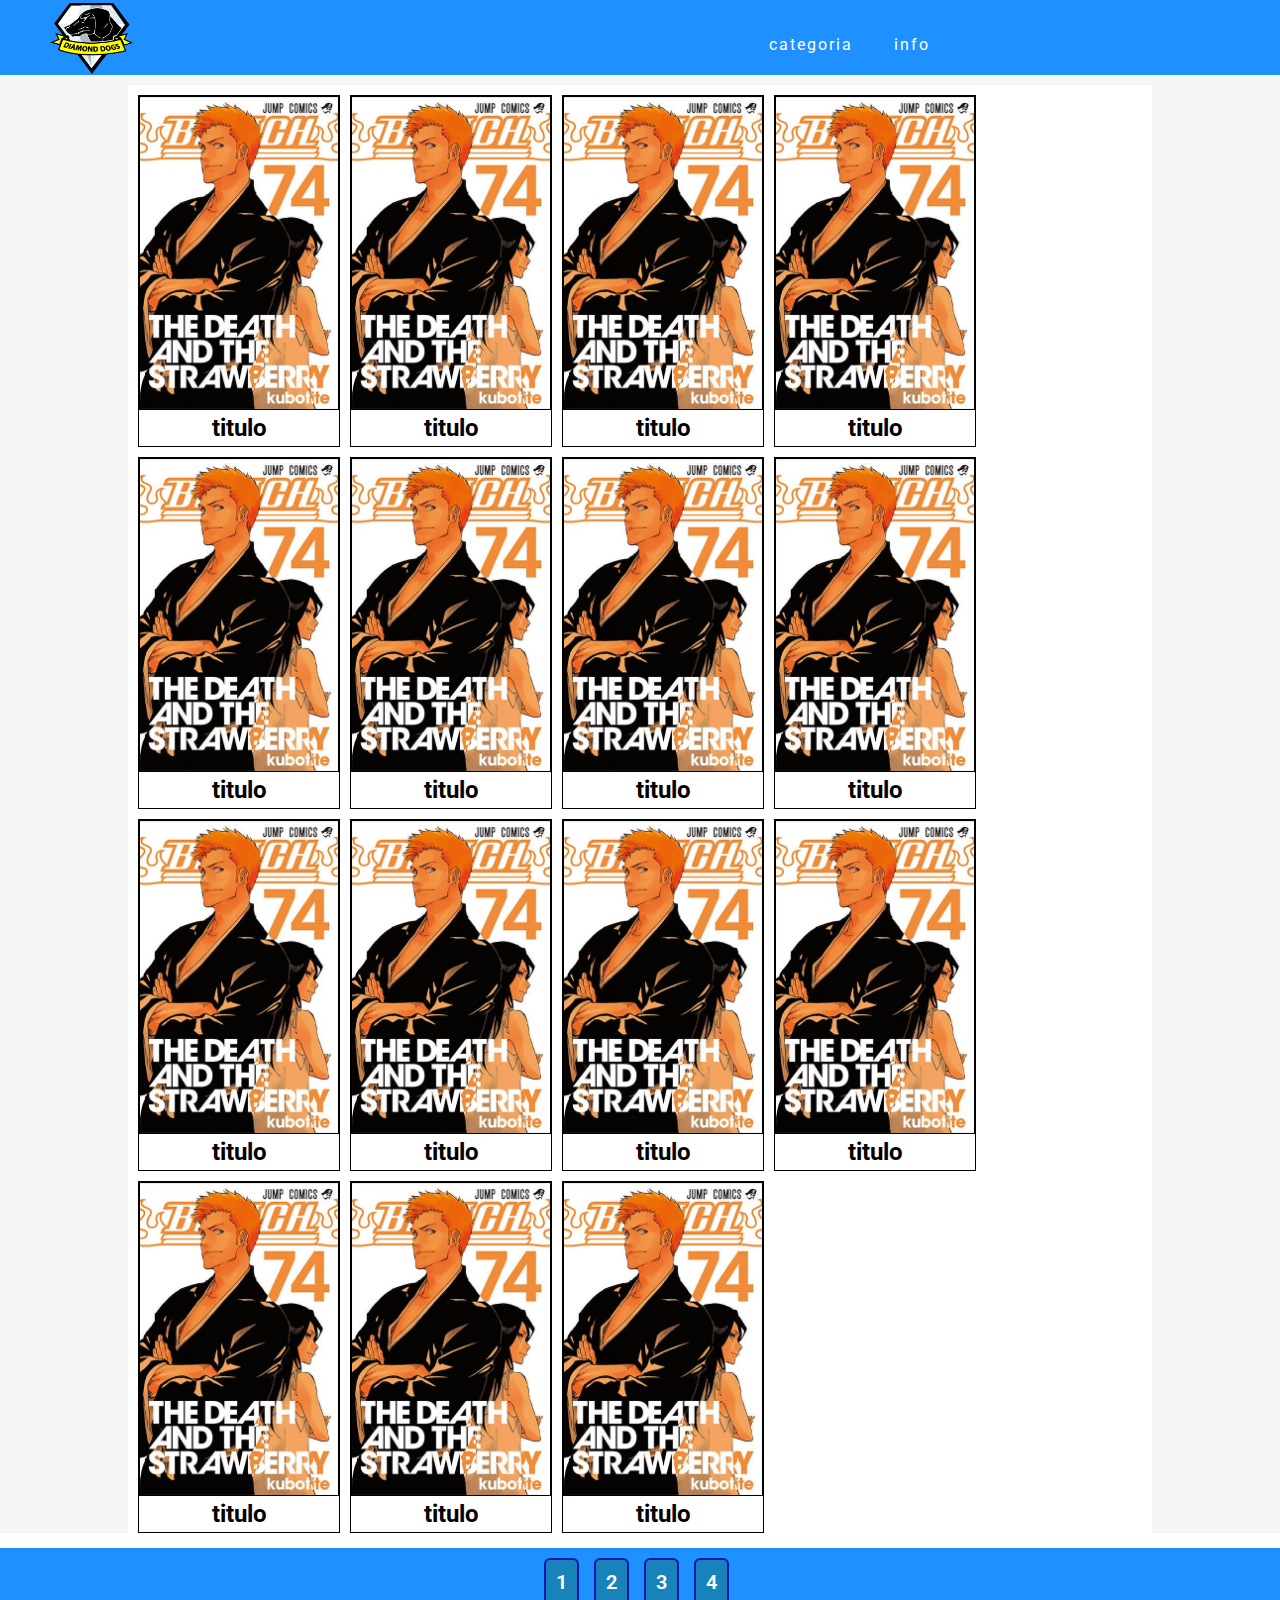
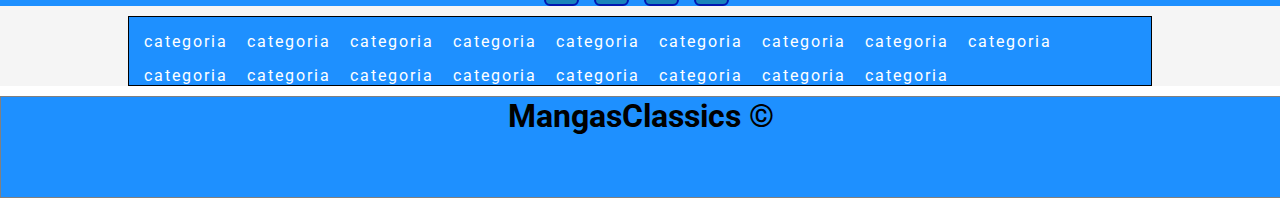
==== index.html @ 24fc8753 "subo este desastre" ====
<!DOCTYPE html>
<html lang="en">

<head>
    <meta charset="UTF-8">
    <meta name="viewport" content="width=device-width, initial-scale=1.0">
    <meta http-equiv="X-UA-Compatible" content="ie=edge">
    <title>MangasClassics</title>
    <link rel="stylesheet" href="https://cdnjs.cloudflare.com/ajax/libs/font-awesome/5.13.0/css/all.min.css">
</head>
<link href="css\style.css" rel="stylesheet" type="text/css">
<link href="https://fonts.googleapis.com/css?family=Roboto&display=swap" rel="stylesheet">

<body>
    <!-- BANER -->
    <header>
        <div class="inicio">
            <div class="logo">
                <img src="img\icons\diamond-dog-mgs-logo-92B35AAE5F-seeklogo.com.png">
            </div>
            <nav class="navegador">
                <ul>
                    <a href="index.html">
                        categoria
                    </a>
                    <a href="index.html">
                        info
                    </a>
                </ul>
            </nav>
        </div>
    </header>
    <!-- ITEMS AND CATEGORIES -->
    <div class="envoltorio">
        <div class="conteiner">
            <div class="item">
                <a href="index.html">
                <div class="portada">
                    <img class="portadaImg" src="img/portadas/Bleach.jpg" alt="">
                    <div class="titulo">
                        <h1>titulo</h1>
                    </div>
                </div>
            </a>
            </div>

            <div class="item">
                <a href="index.html">
                <div class="portada">
                    <img class="portadaImg" src="img/portadas/Bleach.jpg" alt="">
                    <div class="titulo">
                        <h1>titulo</h1>
                    </div>
                </div>
            </a>
            </div>

            <div class="item">
                <a href="index.html">
                <div class="portada">
                    <img class="portadaImg" src="img/portadas/Bleach.jpg" alt="">
                    <div class="titulo">
                        <h1>titulo</h1>
                    </div>
                </div>
            </a>
            </div>

            <div class="item">
                <a href="index.html">
                <div class="portada">
                    <img class="portadaImg" src="img/portadas/Bleach.jpg" alt="">
                    <div class="titulo">
                        <h1>titulo</h1>
                    </div>
                </div>
            </a>
            </div>

            <div class="item">
                <a href="index.html">
                <div class="portada">
                    <img class="portadaImg" src="img/portadas/Bleach.jpg" alt="">
                    <div class="titulo">
                        <h1>titulo</h1>
                    </div>
                </div>
            </a>
            </div>

            <div class="item">
                <a href="index.html">
                <div class="portada">
                    <img class="portadaImg" src="img/portadas/Bleach.jpg" alt="">
                    <div class="titulo">
                        <h1>titulo</h1>
                    </div>
                </div>
            </a>
            </div>

            <div class="item">
                <a href="index.html">
                <div class="portada">
                    <img class="portadaImg" src="img/portadas/Bleach.jpg" alt="">
                    <div class="titulo">
                        <h1>titulo</h1>
                    </div>
                </div>
            </a>
            </div>

            <div class="item">
                <a href="index.html">
                <div class="portada">
                    <img class="portadaImg" src="img/portadas/Bleach.jpg" alt="">
                    <div class="titulo">
                        <h1>titulo</h1>
                    </div>
                </div>
            </a>
            </div>

            <div class="item">
                <a href="index.html">
                <div class="portada">
                    <img class="portadaImg" src="img/portadas/Bleach.jpg" alt="">
                    <div class="titulo">
                        <h1>titulo</h1>
                    </div>
                </div>
            </a>
            </div>

            <div class="item">
                <a href="index.html">
                <div class="portada">
                    <img class="portadaImg" src="img/portadas/Bleach.jpg" alt="">
                    <div class="titulo">
                        <h1>titulo</h1>
                    </div>
                </div>
            </a>
            </div>

            <div class="item">
                <a href="index.html">
                <div class="portada">
                    <img class="portadaImg" src="img/portadas/Bleach.jpg" alt="">
                    <div class="titulo">
                        <h1>titulo</h1>
                    </div>
                </div>
            </a>
            </div>

            <div class="item">
                <a href="index.html">
                <div class="portada">
                    <img class="portadaImg" src="img/portadas/Bleach.jpg" alt="">
                    <div class="titulo">
                        <h1>titulo</h1>
                    </div>
                </div>
            </a>
            </div>

            <div class="item">
                <a href="index.html">
                <div class="portada">
                    <img class="portadaImg" src="img/portadas/Bleach.jpg" alt="">
                    <div class="titulo">
                        <h1>titulo</h1>
                    </div>
                </div>
            </a>
            </div>

            <div class="item">
                <a href="index.html">
                <div class="portada">
                    <img class="portadaImg" src="img/portadas/Bleach.jpg" alt="">
                    <div class="titulo">
                        <h1>titulo</h1>
                    </div>
                </div>
            </a>
            </div>

            <div class="item">
                <a href="index.html">
                <div class="portada">
                    <img class="portadaImg" src="img/portadas/Bleach.jpg" alt="">
                    <div class="titulo">
                        <h1>titulo</h1>
                    </div>
                </div>
            </a>
            </div>
            
        </div>
    </div>
    <!-- end Items -->
    <!-- nav -->
    <div class="navegacion">
        <div class="butons">
            <a class="Boton" id="primero"  href="index.html">1</a>
            <a class="Boton"  href="index.html">2</a>
            <a class="Boton"  href="index.html">3</a>
            <a class="Boton"  href="index.html">4</a>
        </div>
    </div>
    <!-- end nav -->
    <!-- categorias-->
    <div class="envoltorio">
        <div class="conteiner">
            <ul class="categoriasLower">
                <a class="section" href="index.html">categoria</a>
                <a class="section" href="index.html">categoria</a>
                <a class="section" href="index.html">categoria</a>
                <a class="section" href="index.html">categoria</a>
                <a class="section" href="index.html">categoria</a>
                <a class="section" href="index.html">categoria</a>
                <a class="section" href="index.html">categoria</a>
                <a class="section" href="index.html">categoria</a>
                <a class="section" href="index.html">categoria</a>
                <a class="section" href="index.html">categoria</a>
                <a class="section" href="index.html">categoria</a>
                <a class="section" href="index.html">categoria</a>
                <a class="section" href="index.html">categoria</a>
                <a class="section" href="index.html">categoria</a>
                <a class="section" href="index.html">categoria</a>
                <a class="section" href="index.html">categoria</a>
                <a class="section" href="index.html">categoria</a>
            </ul>
        </div>
    </div>
    <div class="footer">
        <h1>MangasClassics ©</h1>
    </div>
    <!--end categorias-->
    
    <!--footer-->


</body>


</html>
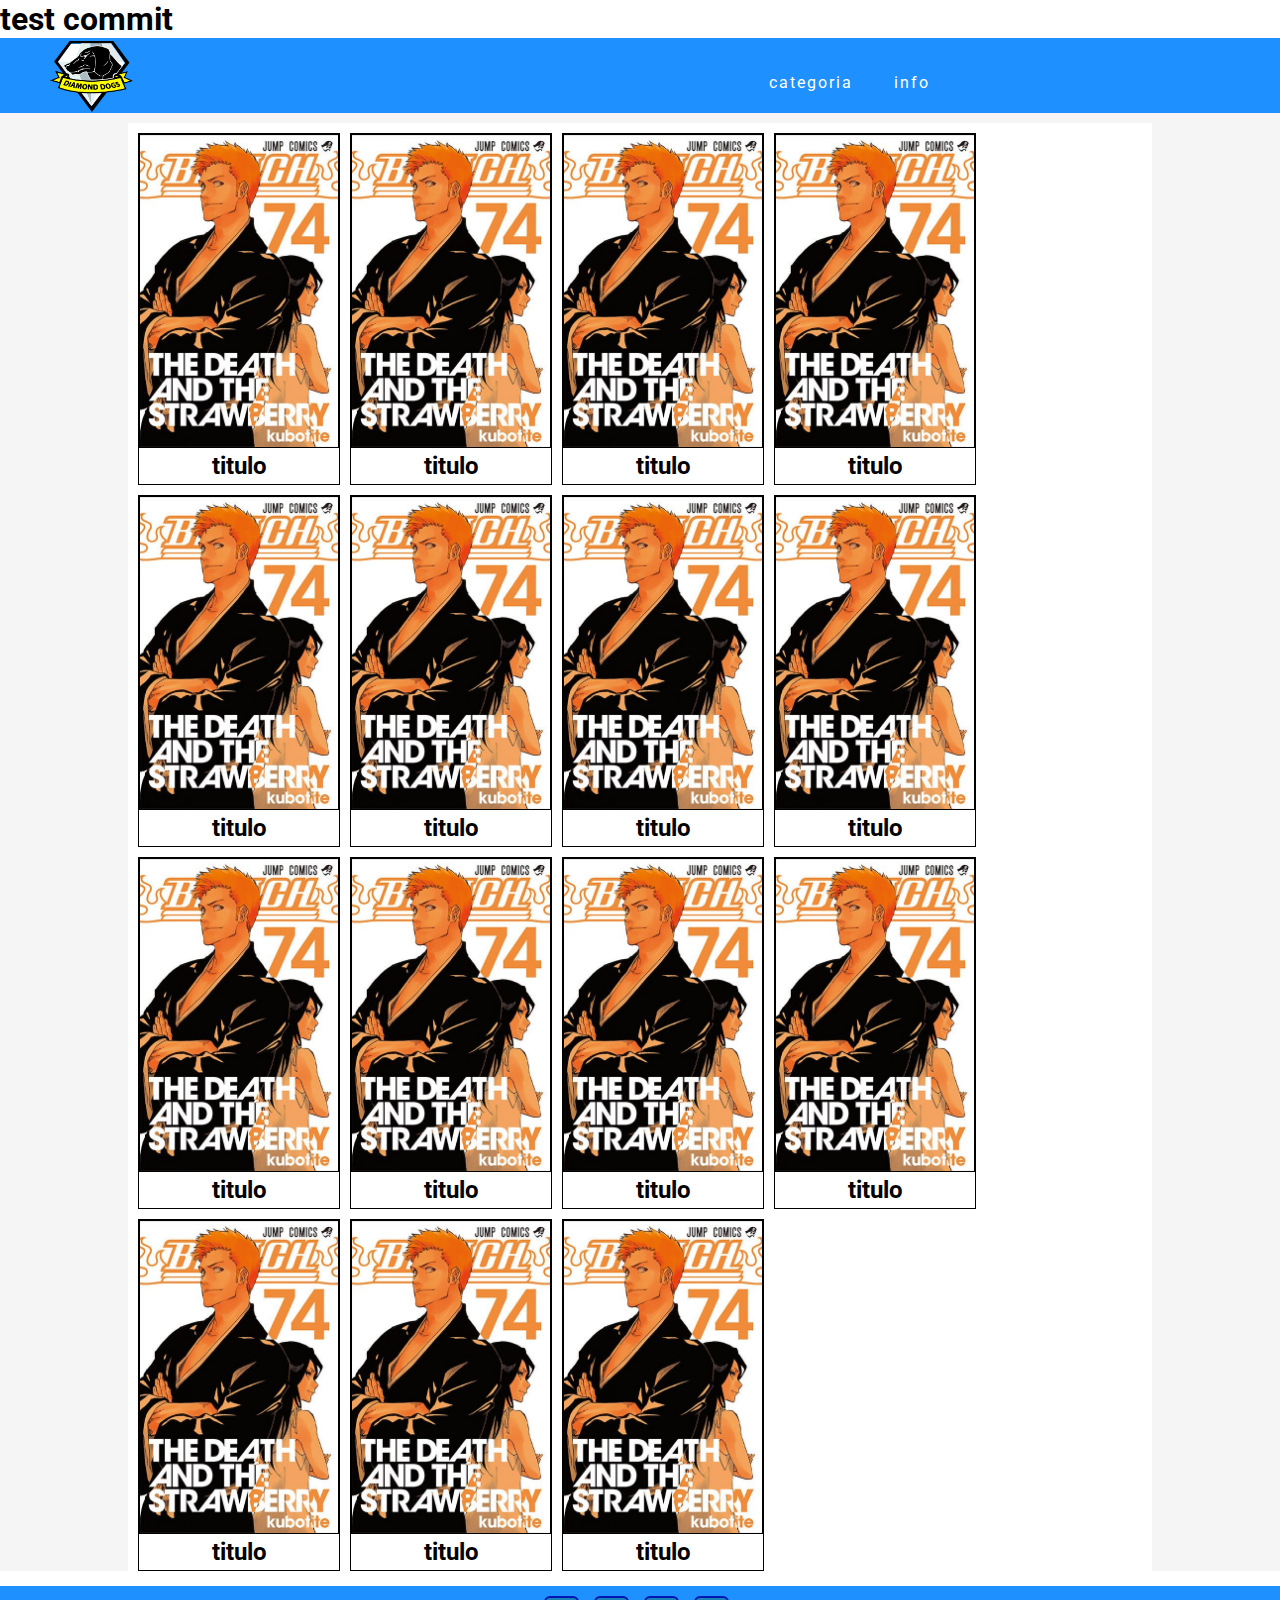
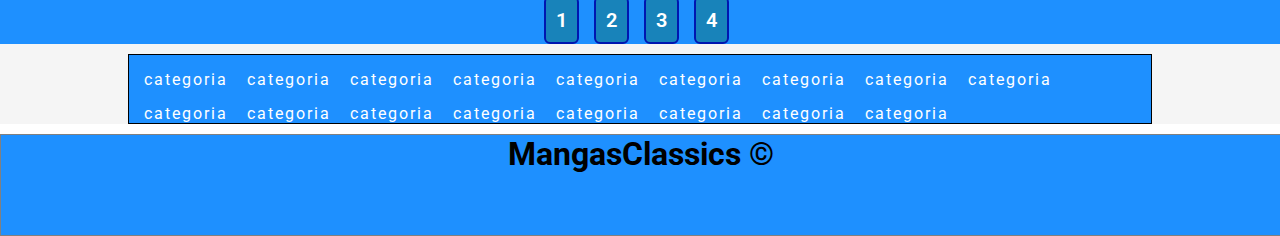
==== commit c88f96e8: "test commit" ====
--- a/index.html
+++ b/index.html
@@ -12,6 +12,7 @@
 <link href="https://fonts.googleapis.com/css?family=Roboto&display=swap" rel="stylesheet">
 
 <body>
+    <h1>test commit</h1>
     <!-- BANER -->
     <header>
         <div class="inicio">
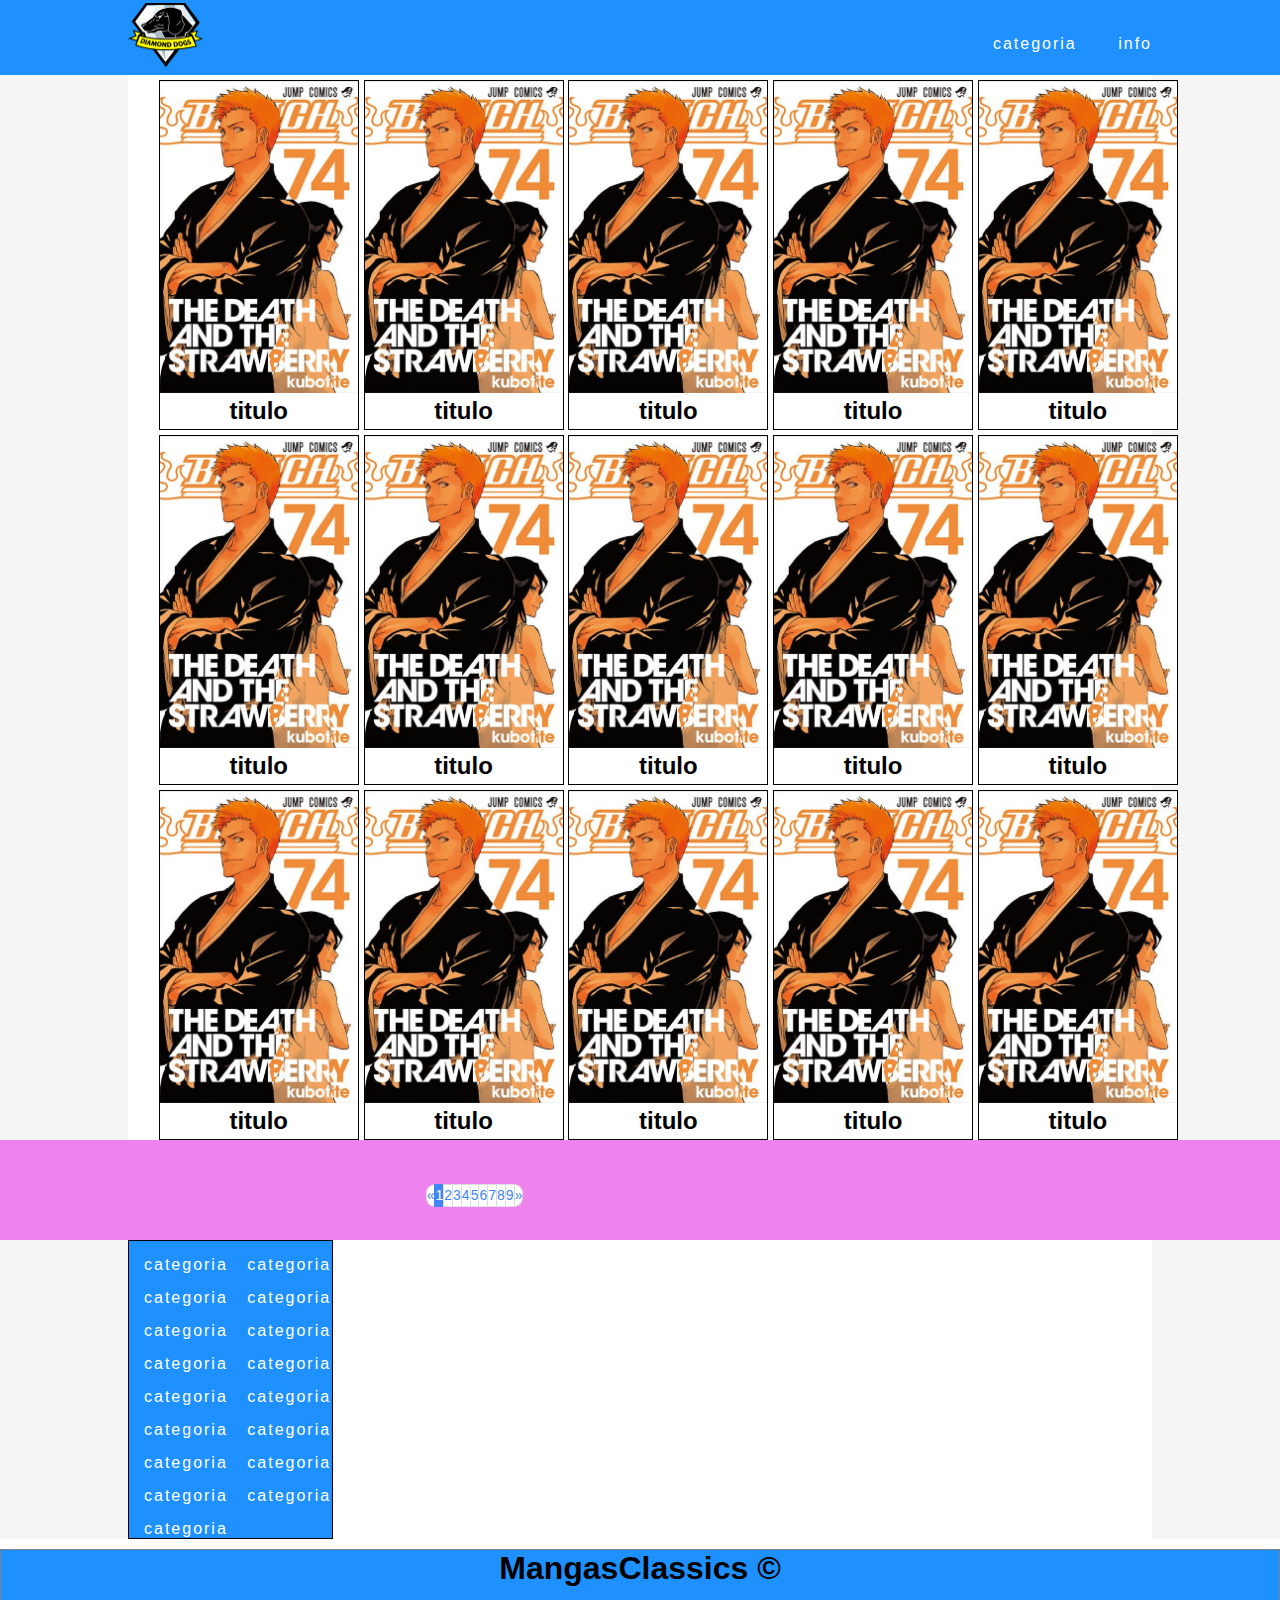
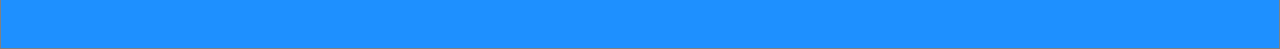
==== commit b4a6386e: "cambios a items y paginacion" ====
--- a/index.html
+++ b/index.html
@@ -9,10 +9,11 @@
     <link rel="stylesheet" href="https://cdnjs.cloudflare.com/ajax/libs/font-awesome/5.13.0/css/all.min.css">
 </head>
 <link href="css\style.css" rel="stylesheet" type="text/css">
+<!--<link href="css\estilo.css" rel="stylesheet" type="text/css">-->
 <link href="https://fonts.googleapis.com/css?family=Roboto&display=swap" rel="stylesheet">
 
 <body>
-    <h1>test commit</h1>
+    <!--<h1>test commit</h1> -->
     <!-- BANER -->
     <header>
         <div class="inicio">
@@ -203,13 +204,20 @@
     </div>
     <!-- end Items -->
     <!-- nav -->
-    <div class="navegacion">
-        <div class="butons">
-            <a class="Boton" id="primero"  href="index.html">1</a>
-            <a class="Boton"  href="index.html">2</a>
-            <a class="Boton"  href="index.html">3</a>
-            <a class="Boton"  href="index.html">4</a>
-        </div>
+    <div class="pagContein">
+    <ul class="pagination modal-1">
+        <li><a href="#" class="prev">&laquo;</a></li>
+        <li><a href="#" class="active">1</a></li>
+        <li><a href="#">2</a></li>
+        <li><a href="#">3</a></li>
+        <li><a href="#">4</a></li>
+        <li><a href="#">5</a></li>
+        <li><a href="#">6</a></li>
+        <li><a href="#">7</a></li>
+        <li><a href="#">8</a></li>
+        <li><a href="#">9</a></li>
+        <li><a href="#" class="next">&raquo;</a></li>
+    </ul>
     </div>
     <!-- end nav -->
     <!-- categorias-->
